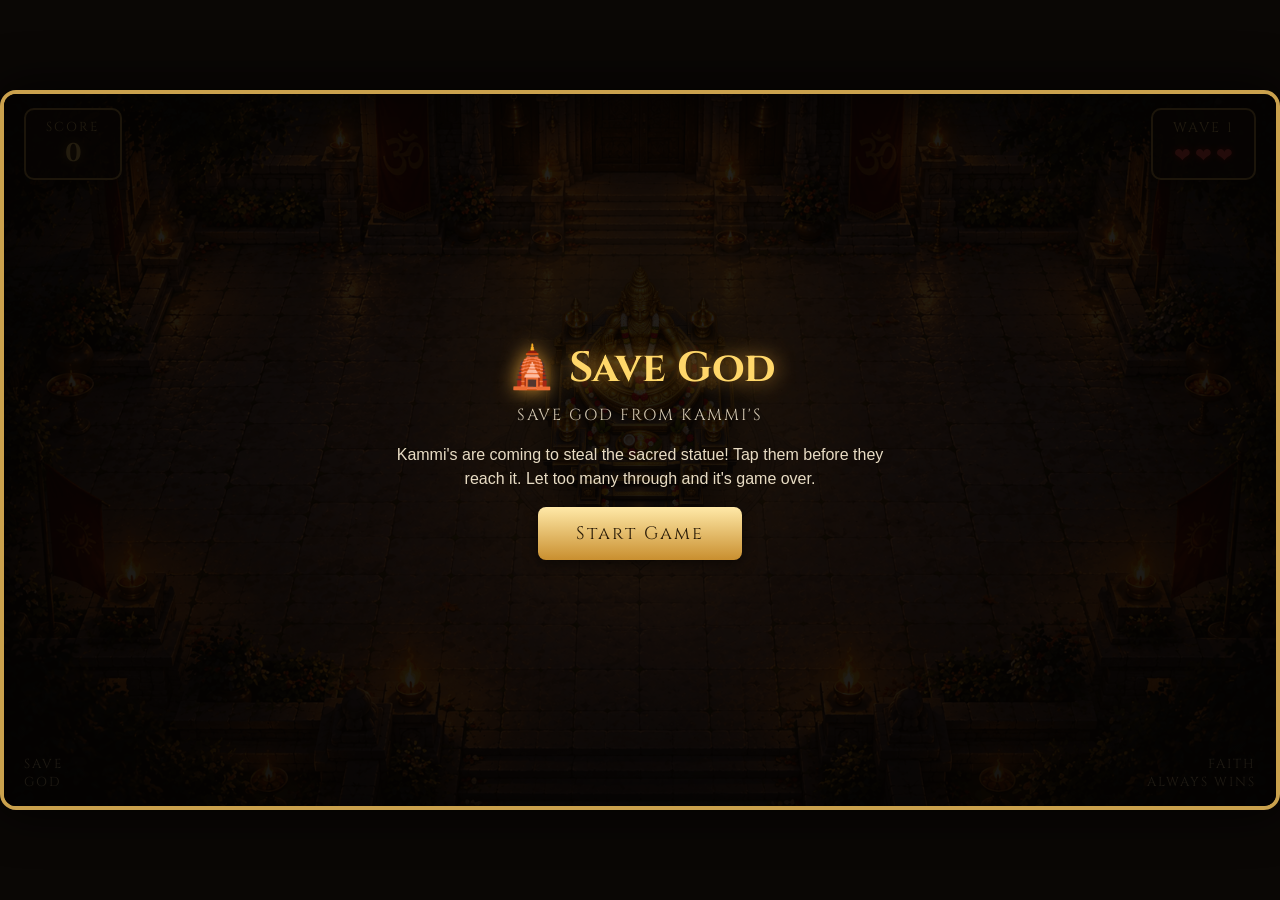
==== index.html @ ca67d42c "Update index.html" ====
<!DOCTYPE html>
<html lang="en">
<head>
<meta charset="UTF-8">
<meta name="viewport" content="width=device-width, initial-scale=1, maximum-scale=1, user-scalable=no, viewport-fit=cover">
<title>Save God</title>
<link href="https://fonts.googleapis.com/css2?family=Cinzel:wght@500;700&display=swap" rel="stylesheet">
<link rel="stylesheet" href="style.css">
</head>
<body>

<div id="game-wrapper">
  <div id="game-container">

    <!-- HUD -->
    <div id="hud-top">
      <div class="hud-box" id="score-box">
        <div class="hud-label">SCORE</div>
        <div id="score-value">0</div>
      </div>
      <div class="hud-box" id="wave-box">
        <div class="hud-label">WAVE <span id="wave-value">1</span></div>
        <div id="hearts-container"></div>
      </div>
    </div>

    <!-- Statue (image-based) -->
    <div id="statue-wrapper">
      <div class="statue-glow"></div>
      <img src="assets/statue.png" alt="Sacred Statue" id="statue-img" draggable="false">
    </div>

    <!-- Kammi's get injected here -->
    <div id="thief-layer"></div>

    <!-- Feedback overlays -->
    <div id="wave-banner"></div>
    <div id="damage-flash"></div>

    <div class="corner-text" id="bottom-text-left">SAVE<br>GOD</div>
    <div class="corner-text" id="bottom-text-right">FAITH<br>ALWAYS WINS</div>

    <!-- Start screen -->
    <div class="overlay" id="start-screen">
      <h1>🛕 Save God</h1>
      <p class="tagline">Save God from Kammi's</p>
      <p>Kammi's are coming to steal the sacred statue! Tap them before they reach it. Let too many through and it's game over.</p>
      <button id="start-btn">Start Game</button>
    </div>

    <!-- Game over screen -->
    <div class="overlay hidden" id="gameover-screen">
      <h1 class="gameover-title">The Comrades<br>Got The Gold</h1>
      <p style="font-size:clamp(16px,2.2vw,22px); color:#ffd76a;">Final Score: <span id="final-score">0</span></p>
      <button id="restart-btn">Play Again</button>
    </div>

  </div>
</div>

<!-- Sound effect: plays when a Kammi reaches the statue -->
<audio id="hit-sound" src="assets/sounds/ayyappa.mp3" preload="auto"></audio>

<script>
document.addEventListener('DOMContentLoaded', () => {

  const gameContainer   = document.getElementById('game-container');
  const thiefLayer      = document.getElementById('thief-layer');
  const statueWrapper   = document.getElementById('statue-wrapper');
  const scoreValueEl    = document.getElementById('score-value');
  const waveValueEl     = document.getElementById('wave-value');
  const heartsContainer = document.getElementById('hearts-container');
  const startScreen     = document.getElementById('start-screen');
  const gameoverScreen  = document.getElementById('gameover-screen');
  const finalScoreEl    = document.getElementById('final-score');
  const waveBanner      = document.getElementById('wave-banner');
  const damageFlash     = document.getElementById('damage-flash');
  const startBtn        = document.getElementById('start-btn');
  const restartBtn      = document.getElementById('restart-btn');
  const hitSound        = document.getElementById('hit-sound');

  const THIEF_SPRITES = {
    up:    'assets/thief/run_up.png',
    down:  'assets/thief/run_down.png',
    left:  'assets/thief/run_left.png',
    right: 'assets/thief/run_right.png'
  };

  /* =========================================================
     THIEF SIZE — independent per platform, NOT tied to
     --ui-scale, so tuning one doesn't affect the other.
     Just edit these two numbers to resize Kammi's.
  ========================================================= */
  const THIEF_SIZE_PC      = 128; // px
  const THIEF_SIZE_ANDROID = 90;  // px  <-- tweak this to resize on phone

  function getThiefSize(){
    return document.body.classList.contains('mode-android')
      ? THIEF_SIZE_ANDROID
      : THIEF_SIZE_PC;
  }

  const maxLives = 3;

  let score, wave, lives, caughtThisWave, waveTarget;
  let spawnInterval, travelDuration, maxActive;
  let spawnTimeoutId, isGameOver, isRunning;
  let activeThieves;

  /* =========================================================
     RESPONSIVE FIT — makes the game container exactly fill
     the available screen space (no scroll) on PC or Android,
     while keeping the correct aspect ratio for each image.
     --ui-scale here only affects HUD text/spacing, NOT thief size.
  ========================================================= */

  function pickMode(){
    const vw = window.innerWidth;
    const vh = window.visualViewport ? window.visualViewport.height : window.innerHeight;
    return (vw >= vh) ? 'pc' : 'android';
  }

  function fitContainer(){
    const mode = pickMode();
    document.body.classList.toggle('mode-pc', mode === 'pc');
    document.body.classList.toggle('mode-android', mode === 'android');

    const aspect   = mode === 'pc' ? (1920/1080) : (1080/1920);
    const baseline = mode === 'pc' ? 1920 : 1080;

    const vw = window.innerWidth;
    const vh = window.visualViewport ? window.visualViewport.height : window.innerHeight;

    let width, height;
    if (vw / vh > aspect) {
      height = vh;
      width  = height * aspect;
    } else {
      width  = vw;
      height = width / aspect;
    }

    gameContainer.style.width  = width + 'px';
    gameContainer.style.height = height + 'px';

    const scale = width / baseline;
    gameContainer.style.setProperty('--ui-scale', scale);
  }

  let resizeRaf = null;
  function scheduleFit(){
    if(resizeRaf) cancelAnimationFrame(resizeRaf);
    resizeRaf = requestAnimationFrame(fitContainer);
  }

  fitContainer();
  window.addEventListener('resize', scheduleFit);
  window.addEventListener('orientationchange', scheduleFit);
  if(window.visualViewport){
    window.visualViewport.addEventListener('resize', scheduleFit);
  }

  /* ========================================================= */

  function resetGame(){
    score = 0;
    wave = 1;
    lives = maxLives;
    caughtThisWave = 0;
    waveTarget = 8;
    spawnInterval = 1900;
    travelDuration = 3.9;
    maxActive = 8;
    isGameOver = false;
    isRunning = true;
    activeThieves = new Set();

    thiefLayer.innerHTML = '';
    updateHUD();

    gameoverScreen.classList.add('hidden');
    startScreen.classList.add('hidden');

    clearTimeout(spawnTimeoutId);
    scheduleSpawn();
  }

  function updateHUD(){
    scoreValueEl.textContent = score;
    waveValueEl.textContent = wave;
    heartsContainer.innerHTML = '';
    for(let i=0;i<maxLives;i++){
      const span = document.createElement('span');
      span.className = 'heart' + (i < lives ? '' : ' empty');
      span.textContent = '❤';
      heartsContainer.appendChild(span);
    }
  }

  function scheduleSpawn(){
    spawnTimeoutId = setTimeout(() => {
      if(isRunning && !isGameOver){
        spawnThief();
      }
      scheduleSpawn();
    }, spawnInterval);
  }

  function getStatueTarget(){
    const containerRect = thiefLayer.getBoundingClientRect();
    const statueRect = statueWrapper.getBoundingClientRect();
    const cx = statueRect.left + statueRect.width/2 - containerRect.left;
    const cy = statueRect.top + statueRect.height*0.75 - containerRect.top;
    return { x: cx, y: cy };
  }

  function getDirectionFromVector(dx, dy){
    const angle = Math.atan2(dy, dx) * 180 / Math.PI;
    if(angle > -45 && angle <= 45)   return 'right';
    if(angle > 45 && angle <= 135)   return 'down';
    if(angle > 135 || angle <= -135) return 'left';
    return 'up';
  }

  function spawnThief(){
    if(activeThieves.size >= maxActive) return;

    const rect = thiefLayer.getBoundingClientRect();
    const w = rect.width, h = rect.height;
    const pad = 60;
    let x, y;
    const edge = Math.floor(Math.random()*4);
    if(edge === 0){ x = w*0.1 + Math.random()*w*0.8; y = -pad; }
    else if(edge === 1){ x = w+pad; y = h*0.15 + Math.random()*h*0.7; }
    else if(edge === 2){ x = w*0.1 + Math.random()*w*0.8; y = h+pad; }
    else { x = -pad; y = h*0.15 + Math.random()*h*0.7; }

    const target = getStatueTarget();
    const tx = target.x + (Math.random()*50 - 25);
    const ty = target.y + (Math.random()*30 - 15);

    const dx = tx - x;
    const dy = ty - y;
    const direction = getDirectionFromVector(dx, dy);

    const half = getThiefSize() / 2;

    const thief = document.createElement('div');
    thief.className = 'thief';
    thief.dataset.direction = direction;

    const shadow = document.createElement('div');
    shadow.className = 'thief-shadow';

    const img = document.createElement('img');
    img.className = 'thief-sprite';
    img.src = THIEF_SPRITES[direction];
    img.draggable = false;
    img.alt = 'kammi';

    thief.appendChild(shadow);
    thief.appendChild(img);

    thief.style.left = (x - half) + 'px';
    thief.style.top  = (y - half) + 'px';
    thiefLayer.appendChild(thief);
    activeThieves.add(thief);

    const dur = Math.max(1.4, travelDuration + (Math.random()*0.6 - 0.3));
    thief.style.transition = `left ${dur}s linear, top ${dur}s linear`;

    requestAnimationFrame(() => {
      requestAnimationFrame(() => {
        thief.style.left = (tx - half) + 'px';
        thief.style.top  = (ty - half) + 'px';
      });
    });

    function onArrive(e){
      if(e.propertyName !== 'left') return;
      thief.removeEventListener('transitionend', onArrive);
      if(thief.dataset.caught) return;
      activeThieves.delete(thief);
      thief.remove();
      loseLife();
    }
    thief.addEventListener('transitionend', onArrive);

    thief.addEventListener('pointerdown', (e) => {
      e.stopPropagation();
      if(thief.dataset.caught) return;
      thief.dataset.caught = 'true';
      activeThieves.delete(thief);
      catchThief(thief);
    });
  }

  function catchThief(thief){
    const curLeft = thief.style.left;
    const curTop = thief.style.top;
    thief.style.transition = 'none';
    thief.style.left = curLeft;
    thief.style.top = curTop;
    void thief.offsetWidth;

    thief.classList.add('caught');

    const half = getThiefSize() / 2;
    const px = parseFloat(curLeft) + half;
    const py = parseFloat(curTop) + half;
    spawnScorePopup(px, py);

    score += 10;
    caughtThisWave++;
    updateHUD();

    setTimeout(() => thief.remove(), 300);
    checkWaveProgress();
  }

  function spawnScorePopup(x, y){
    const pop = document.createElement('div');
    pop.className = 'score-popup';
    pop.textContent = '+10';
    pop.style.left = x + 'px';
    pop.style.top = y + 'px';
    thiefLayer.appendChild(pop);
    setTimeout(() => pop.remove(), 700);
  }

  function checkWaveProgress(){
    if(caughtThisWave >= waveTarget){
      nextWave();
    }
  }

  function nextWave(){
    wave++;
    caughtThisWave = 0;
    waveTarget = 8 + wave*2;
    spawnInterval = Math.max(450, spawnInterval - 80);
    travelDuration = Math.max(1.6, travelDuration - 0.25);
    maxActive = Math.min(16, maxActive + 1);
    updateHUD();
    showWaveBanner();
  }

  function showWaveBanner(){
    waveBanner.textContent = 'WAVE ' + wave;
    waveBanner.classList.remove('show');
    void waveBanner.offsetWidth;
    waveBanner.classList.add('show');
  }

  function playHitSound(){
    try{
      hitSound.currentTime = 0;
      hitSound.play().catch(() => {});
    }catch(err){ /* ignore playback errors (autoplay restrictions etc.) */ }
  }

  function loseLife(){
    lives--;
    updateHUD();
    flashDamage();
    playHitSound();
    if(lives <= 0){
      triggerGameOver();
    }
  }

  function flashDamage(){
    damageFlash.classList.remove('flash-active');
    void damageFlash.offsetWidth;
    damageFlash.classList.add('flash-active');
  }

  function triggerGameOver(){
    isGameOver = true;
    isRunning = false;
    clearTimeout(spawnTimeoutId);
    activeThieves.forEach(t => t.remove());
    activeThieves.clear();
    finalScoreEl.textContent = score;
    gameoverScreen.classList.remove('hidden');
  }

  startBtn.addEventListener('click', () => {
    // Unlock audio playback on the very first user gesture (needed for mobile browsers)
    hitSound.play().then(() => {
      hitSound.pause();
      hitSound.currentTime = 0;
    }).catch(() => {});
    resetGame();
  });

  restartBtn.addEventListener('click', resetGame);

  score = 0; wave = 1; lives = maxLives;
  updateHUD();
});
</script>

</body>
</html>
---- style.css ----
*{ box-sizing: border-box; margin:0; padding:0; }

html, body{
  height: 100%;
  width: 100%;
  overflow: hidden;
  overscroll-behavior: none;
  background: #0a0705;
  font-family: 'Segoe UI', Arial, sans-serif;
  touch-action: manipulation;
}

#game-wrapper{
  width: 100vw;
  height: 100vh;
  height: 100dvh;
  display: flex;
  align-items: center;
  justify-content: center;
  overflow: hidden;
}

/* ---------- Game container ---------- */
#game-container{
  position: relative;
  overflow: hidden;
  border-radius: 16px;
  border: 4px solid #caa14d;
  box-shadow: 0 0 50px rgba(0,0,0,0.85), inset 0 0 90px rgba(0,0,0,0.55);
  cursor: crosshair;
  user-select: none;
  touch-action: none;

  background-size: cover;
  background-position: center;
  background-repeat: no-repeat;
  background-color: #1a130c; /* fallback dark tone until ground images are added */

  width: 96vw;
  aspect-ratio: 16/9;
  max-height: 96vh;

  --ui-scale: 1; /* used for HUD text scaling ONLY, not thief size */
}

body.mode-pc      #game-container{ background-image: url('assets/ground_pc.png'); }
body.mode-android #game-container{ background-image: url('assets/ground_android.png'); }

#game-container::after{
  content:'';
  position:absolute;
  inset:0;
  background: radial-gradient(ellipse at 50% 40%, rgba(0,0,0,0) 40%, rgba(0,0,0,0.45) 100%);
  pointer-events:none;
  z-index:2;
}

/* ---------- HUD ---------- */
#hud-top{
  position:absolute;
  top: clamp(8px, 1.6vh, 20px);
  left: clamp(8px, 1.6vw, 20px);
  right: clamp(8px, 1.6vw, 20px);
  display:flex;
  justify-content:space-between;
  z-index:60;
  pointer-events:none;
}
.hud-box{
  background: rgba(20,14,8,0.78);
  border: 2px solid #caa14d;
  border-radius: 10px;
  padding: clamp(4px,0.8vh,8px) clamp(10px,1.8vw,20px);
  box-shadow: 0 0 14px rgba(0,0,0,0.6);
  text-align:center;
}
.hud-label{
  font-family:'Cinzel',serif;
  color:#e8c874;
  font-size: clamp(9px, 1.2vw, 13px);
  letter-spacing:2px;
}
#score-value{
  font-family:'Cinzel',serif;
  color:#ffd76a;
  font-size: clamp(16px, 2vw, 26px);
  font-weight:700;
  text-shadow:0 0 10px rgba(255,180,60,0.6);
}
#wave-box .hud-label{ font-size: clamp(10px,1.2vw,14px); }
#hearts-container{ display:flex; justify-content:center; gap:4px; margin-top:6px; }
.heart{ color:#ff4d4d; font-size: clamp(12px,1.6vw,20px); text-shadow:0 0 6px rgba(255,0,0,0.7); }
.heart.empty{ color:#4a4a4a; text-shadow:none; opacity:0.6; }

/* ---------- Statue ---------- */
#statue-wrapper{
  --statue-top: 42%;
  --statue-left: 50%;
  --statue-width: 20%;

  position:absolute;
  top: var(--statue-top);
  left: var(--statue-left);
  width: var(--statue-width);
  transform: translate(-50%, -50%);
  z-index: 5;
  pointer-events:none;
  text-align:center;
}

body.mode-pc      #statue-wrapper{ --statue-top:42%; --statue-left:50%; --statue-width:20%; }
body.mode-android #statue-wrapper{ --statue-top:40%; --statue-left:50%; --statue-width:34%; }

.statue-glow{
  position:absolute;
  left:50%; top:50%;
  width:180%; height:180%;
  transform: translate(-50%,-50%);
  background: radial-gradient(circle, rgba(255,215,120,0.55) 0%, rgba(255,180,60,0.2) 40%, transparent 72%);
  filter: blur(6px);
  animation: pulseGlow 3s ease-in-out infinite;
  z-index:-1;
}
@keyframes pulseGlow{
  0%,100%{ opacity:0.65; transform:translate(-50%,-50%) scale(1); }
  50%{ opacity:1; transform:translate(-50%,-50%) scale(1.07); }
}

#statue-img{
  width:100%;
  height:auto;
  display:block;
  filter: drop-shadow(0 10px 18px rgba(0,0,0,0.6));
}

/* ---------- Kammi's (thieves) ---------- */
#thief-layer{ position:absolute; inset:0; z-index:10; }

/* Independent, platform-specific sizing — edit these two values
   to resize Kammi's. Nothing else needs to change. */
:root{
  --thief-size-pc: 128px;
  --thief-size-android: 90px;
}

.thief{
  position:absolute;
  width: var(--thief-size-pc);
  height: var(--thief-size-pc);
  cursor:pointer;
  z-index:10;
  touch-action:manipulation;
}

body.mode-android .thief{
  width: var(--thief-size-android);
  height: var(--thief-size-android);
}

.thief-shadow{
  position:absolute;
  bottom:9%; left:50%;
  transform:translateX(-50%);
  width:53%; height:19%;
  background: rgba(0,0,0,0.45);
  border-radius:50%;
  filter: blur(2px);
  z-index:0;
  animation: shadowPulse 0.5s ease-in-out infinite alternate;
}
@keyframes shadowPulse{
  from{ transform:translateX(-50%) scale(1); opacity:0.45; }
  to{ transform:translateX(-50%) scale(0.82); opacity:0.3; }
}

.thief-sprite{
  position:relative;
  width:100%;
  height:100%;
  object-fit:contain;
  display:block;
  z-index:1;
  filter: drop-shadow(0 4px 4px rgba(0,0,0,0.5));
  animation: bob 0.5s ease-in-out infinite alternate;
  user-select:none;
  pointer-events:none;
}
@keyframes bob{
  from{ transform:translateY(0); }
  to{ transform:translateY(-3px); }
}

.thief.caught .thief-sprite{
  animation: none;
  transition: transform 0.25s ease-out, opacity 0.25s ease-out;
  transform: scale(0.2) rotate(180deg);
  opacity: 0;
}
.thief.caught .thief-shadow{
  transition: opacity 0.25s ease-out;
  opacity: 0;
}

.score-popup{
  position:absolute;
  transform:translate(-50%,-50%);
  color:#ffd76a;
  font-weight:bold;
  font-family:'Cinzel',serif;
  font-size: clamp(14px, 1.6vw, 18px);
  text-shadow:0 0 6px rgba(0,0,0,0.9);
  pointer-events:none;
  animation: popUp 0.7s ease forwards;
  z-index:20;
}
@keyframes popUp{
  0%{ opacity:1; transform:translate(-50%,-50%) translateY(0); }
  100%{ opacity:0; transform:translate(-50%,-50%) translateY(-40px); }
}

/* ---------- Wave banner & damage flash ---------- */
#wave-banner{
  position:absolute;
  top:38%; left:50%;
  transform:translate(-50%,-50%) scale(0.5);
  font-family:'Cinzel',serif;
  font-size: clamp(28px, 5vw, 52px);
  color:#ffd76a;
  text-shadow: 0 0 20px rgba(255,180,60,0.9), 0 0 6px #000;
  opacity:0;
  pointer-events:none;
  z-index:50;
  letter-spacing:4px;
  text-align:center;
  width:90%;
}
#wave-banner.show{ animation: waveBannerPop 1.6s ease forwards; }
@keyframes waveBannerPop{
  0%{ opacity:0; transform:translate(-50%,-50%) scale(0.4); }
  15%{ opacity:1; transform:translate(-50%,-50%) scale(1.1); }
  25%{ transform:translate(-50%,-50%) scale(1); }
  80%{ opacity:1; }
  100%{ opacity:0; transform:translate(-50%,-50%) scale(1); }
}

#damage-flash{
  position:absolute; inset:0;
  background: radial-gradient(circle, transparent 40%, rgba(255,0,0,0.35) 100%);
  opacity:0;
  pointer-events:none;
  z-index:40;
}
.flash-active{ animation: damageFlash 0.4s ease; }
@keyframes damageFlash{ 0%{ opacity:1; } 100%{ opacity:0; } }

/* ---------- Corner text ---------- */
.corner-text{
  position:absolute;
  bottom: clamp(8px,1.6vh,16px);
  font-family:'Cinzel',serif;
  color:#f2dca0;
  font-size: clamp(9px, 1.1vw, 13px);
  letter-spacing:2px;
  line-height:1.4;
  z-index:15;
  opacity:0.9;
  text-shadow: 0 2px 6px rgba(0,0,0,0.8);
}
#bottom-text-left{ left: clamp(10px,1.6vw,20px); text-align:left; }
#bottom-text-right{ right: clamp(10px,1.6vw,20px); text-align:right; }

body.mode-android .corner-text{ display:none; }

/* ---------- Overlays ---------- */
.overlay{
  position:absolute; inset:0;
  background: rgba(5,3,2,0.88);
  display:flex; flex-direction:column;
  align-items:center; justify-content:center;
  z-index:100;
  text-align:center;
  padding: 4%;
}
.overlay h1{
  font-family:'Cinzel',serif;
  color:#ffd76a;
  font-size: clamp(26px, 5vw, 42px);
  text-shadow:0 0 20px rgba(255,180,60,0.8);
  margin-bottom:14px;
}
.overlay p{
  color:#e8dcc4;
  font-size: clamp(13px, 1.8vw, 16px);
  margin-bottom:16px;
  max-width:520px;
  line-height:1.5;
}
.tagline{
  font-family:'Cinzel',serif;
  color:#ff9d4d;
  font-size: clamp(13px, 2vw, 17px);
  letter-spacing: 2px;
  text-transform: uppercase;
  margin-top: -8px;
  margin-bottom: 14px;
  opacity: 0.9;
}
.gameover-title{
  font-family:'Cinzel',serif;
  color:#ff5252;
  font-size: clamp(30px, 6vw, 56px);
  line-height: 1.15;
  text-shadow: 0 0 24px rgba(255,60,60,0.7), 0 0 8px #000;
  margin-bottom: 18px;
  font-weight: 700;
}
.overlay button{
  font-family:'Cinzel',serif;
  background: linear-gradient(180deg,#ffe9a8,#c98f2f);
  border:none;
  padding: clamp(10px,1.6vh,14px) clamp(26px,4vw,38px);
  font-size: clamp(14px, 1.8vw, 18px);
  letter-spacing:2px;
  color:#2a1c08;
  border-radius:8px;
  cursor:pointer;
  box-shadow:0 4px 14px rgba(0,0,0,0.5);
  transition: transform 0.15s ease, box-shadow 0.15s ease;
}
.overlay button:hover{
  transform:translateY(-2px) scale(1.03);
  box-shadow:0 6px 20px rgba(255,200,80,0.55);
}
.hidden{ display:none !important; }
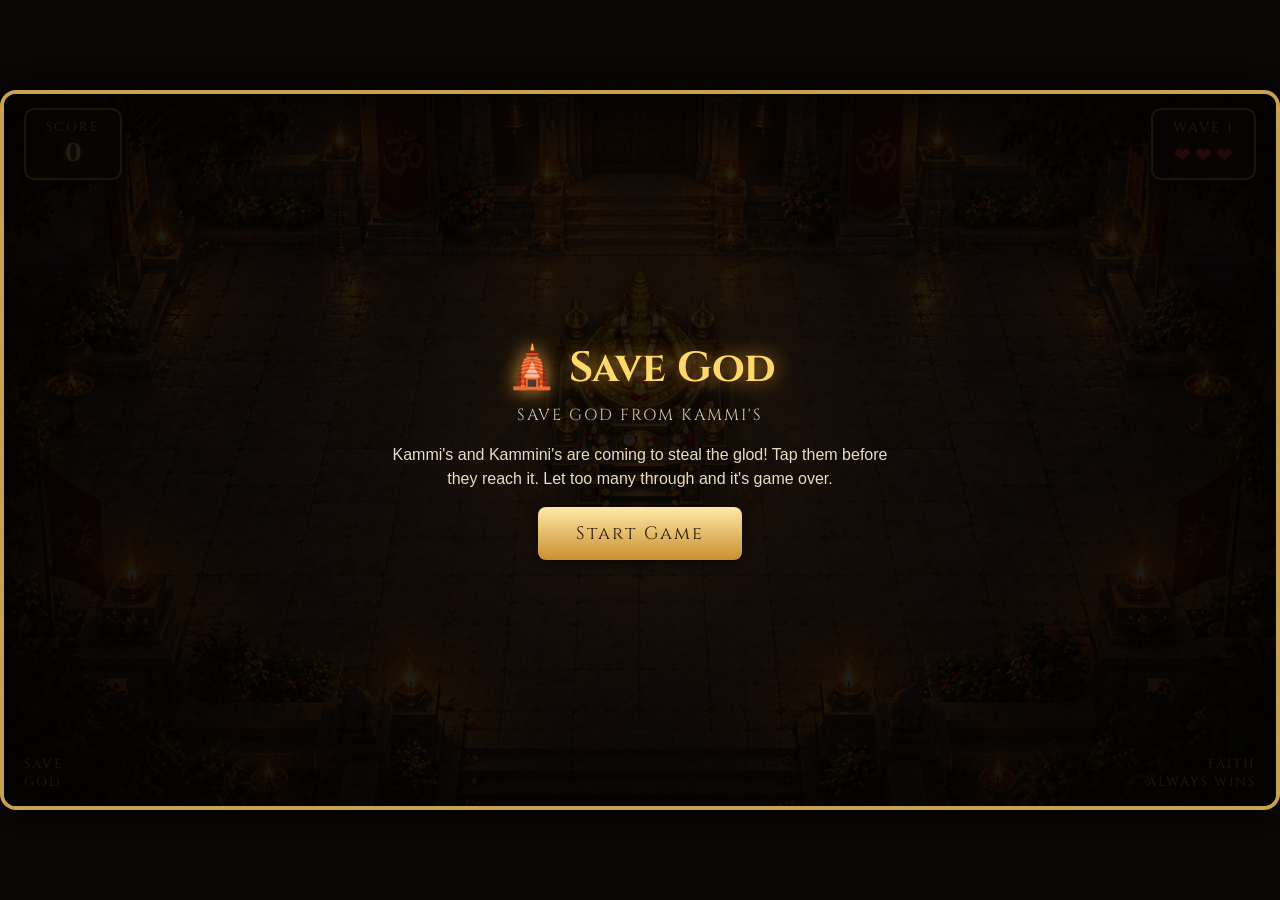
==== commit 02b11ca1: "Update index.html" ====
--- a/index.html
+++ b/index.html
@@ -44,7 +44,7 @@
     <div class="overlay" id="start-screen">
       <h1>🛕 Save God</h1>
       <p class="tagline">Save God from Kammi's</p>
-      <p>Kammi's are coming to steal the sacred statue! Tap them before they reach it. Let too many through and it's game over.</p>
+      <p>Kammi's and Kammini's are coming to steal the glod! Tap them before they reach it. Let too many through and it's game over.</p>
       <button id="start-btn">Start Game</button>
     </div>
 
